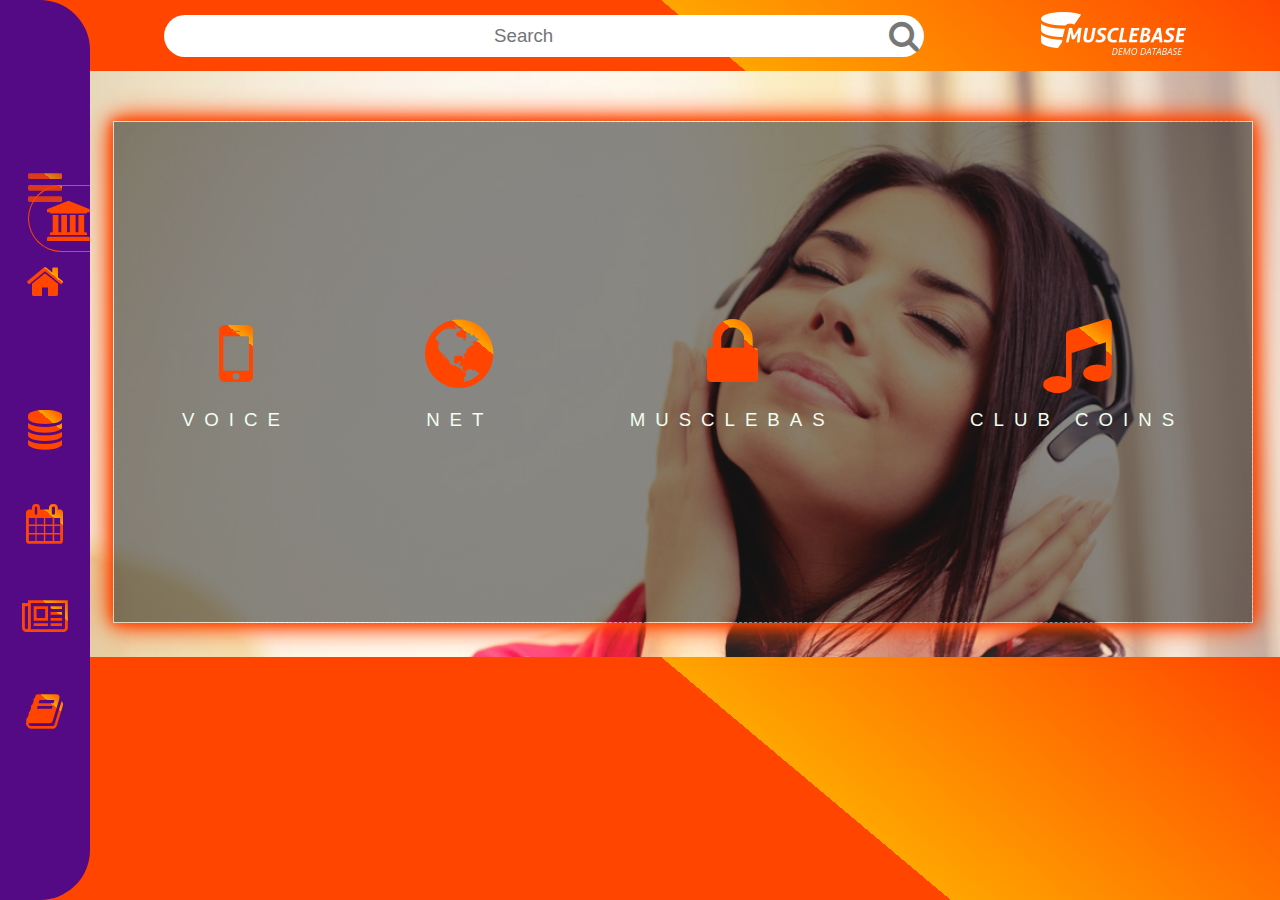
==== about.html @ 11c8ed23 "popping" ====
<!DOCTYPE html>
<html lang="pt-Ao">
<head>
    <meta charset="UTF-8">
    <meta http-equiv="X-UA-Compatible" content="IE=edge">
    <meta name="viewport" content="width=device-width, initial-scale=1.0">
    <!--METAs------------------------------>
    <link rel="stylesheet" href="assets/css/font-awesome.min.css">
    <link rel="stylesheet" href="assets/css/responsive.css">
    <link rel="stylesheet" href="assets/css/style.css">
    <!--LINKs----------------------------->
    <title>Apple stark</title>
    <!---TITLE---------------------------->
</head>
<body>
    <header class="main_header">
        <div class="container">
            <div class="header_content">
                <div class="logotipo">
                    <img src="assets/imagem/W_logo_5.png" alt="" class="logo_imagem">
                </div>
                <form action="" class="search_fast">
                    <input type="text" class="search_header" placeholder="Search">
                    <button type="reset" class="fa fa-search fa-2x button_search"></button>
                </form>
                <nav class="navbar_menu">
                    <ul class="lister_navbar">
                        <li class="list_navbar"><a href="#" class="anchor_navbar menu fa fa-navicon "></a></li>
                        <li class="list_navbar"><a href="index.html" class="anchor_navbar fa fa-home"></a></li>
                        <li class="list_navbar"><a href="about.html" class="about fa fa-bank "></a></li>
                        <li class="list_navbar"><a href="servic.html" class="anchor_navbar fa fa-database"></a></li>
                        <li class="list_navbar"><a href="portfolio.html" class="anchor_navbar fa fa-calendar"></a></li>
                        <li class="list_navbar"><a href="something.html" class="anchor_navbar fa fa-newspaper-o"></a></li>
                        <li class="list_navbar"><a href="contact.html" class="anchor_navbar fa fa-book "></a></li>
                    </ul>
                </nav>
            </div>
        </div>
    </header>
    <section class="about_section">
        <div class="container">
            <div class="content_section_about">
                <div class="card_section_about">
                    <div class="card1_about">
                        <span class="fa fa-mobile fa-5x icon_card_about"></span>
                        <p class="paragraph_card_about">VOICE</p>
                    </div>
                    <div class="card1_about">
                        <span class="fa fa-globe fa-5x icon_card_about "></span>
                        <p class="paragraph_card_about">NET</p>
                    </div>
                    <div class="card1_about">
                        <span class="fa fa-lock fa-5x icon_card_about"></span>
                        <p class="paragraph_card_about">MUSCLEBAS</p>
                    </div>
                    
                    <div class="card1_about">
                        <span class="fa fa-music fa-5x icon_card_about"></span>
                        <p class="paragraph_card_about">CLUB COINS</p>
                    </div>
                </div>
             </div>
            </div>
        </div>
    </section>
</body>
</html>
---- assets/css/responsive.css ----
/*
 * RESPONSIVIDADE
 */

@media (max-width: 575px) {}
@media (min-width: 576px) and (max-width: 767px) {
 
}
@media (min-width: 768px) and (max-width: 991px) {
}

@media (min-width: 992px) and (max-width: 1999px) {
}

@media (min-width: 1200px) {}
---- assets/css/style.css ----
*{
    padding: 0;
    margin: 0;
    border: none;
    text-decoration: none;
    list-style: none;
}
body{
    background:linear-gradient(40deg,orangered 70%, orange 60%,orangered);
}
.container{
    display: block;
    margin: 0 auto;
    width: 90%;
}
/***START**/
.home{
    width:50px;
    height: 50px;
    position: absolute;
    top: 100px;
    left: 28px;
    border-radius: 50px 0 0 50px;
    border-left:1px solid orangered;
    border-top:1px solid orangered;
    border-bottom:1px solid orangered;
    padding: 5px 0 5px 18px;
    color: orangered;
}
.about{
    width:50px;
    height: 50px;
    position: absolute;
    top: 185px;
    left: 28px;
    border-radius: 50px 0 0 50px;
    border-left:1px solid orangered;
    border-top:1px solid orangered;
    border-bottom:1px solid orangered;
    padding: 15px 0 0 18px;
    color: orangered;
}

.servic{
    width:50px;
    height: 50px;
    position: absolute;
    top: 295px;
    left: 28px;
    border-radius: 50px 0 0 50px;
    padding: 5px 0 5px 18px;
    color: orangered;
    background: #ccc;

}

.portfolio{
    width:50px;
    height: 50px;
    position: absolute;
    top: 385px;
    left: 28px;
    border-radius: 50px 0 0 50px;
    border-left:1px solid orangered;
    border-top:1px solid orangered;
    border-bottom:1px solid orangered;
    padding: 5px 0 5px 18px;
    color: orangered;
}
.something{
    width:50px;
    height: 50px;
    position: absolute;
    top: 490px;
    left: 30px;
    border-radius: 50px 0 0 50px;
    border-left:1px solid orangered;
    border-top:1px solid orangered;
    border-bottom:1px solid orangered;
    padding: 5px 0 0 15px;
    color: orangered;

}

.contact{
    width:50px;
    height: 50px;
    position: absolute;
    top: 580px;
    left: 28px;
    border-radius: 50px 0 0 50px;
    border-left:1px solid orangered;
    border-top:1px solid orangered;
    border-bottom:1px solid orangered;
    padding: 10px 0 0 18px;
    color: orangered;

}
/*_________________*________________________________*/
.main_header{
    width: 100%;
}
.header_content{
    display: flex;
    align-items:center;
    flex-direction: row-reverse;
    justify-content:space-evenly;
    padding: 12px;
}
.search_fast{
    margin-left: 70px;
    display: flex;
    flex-direction: row;
    align-items: center;
    justify-content: center;
}
.search_header{
    width: 700px;
    padding: 10px;
    font-size: 14pt;
    color: black;
    border-radius:50px 0 0 50px;
    text-align: center;
}
.button_search{
    background: white;
    color: #0008;
    cursor: pointer;
    padding: 5px;
    border-radius: 0 50px 50px 0;
}
.logotipo{
    margin-left: 100px;

}
.menu{
    opacity: 0.8;
    transform: rotateX(-100px);
    transition: 0.3s ease-in-out all;
}

.menu:hover{
    opacity: 1;
}
.navbar_menu{
    position:fixed;
    top: 0;
    left: 0;
    height: 100%;
    width: 7%;
    display:flex;
    background-color: #540A85;
    flex-direction: column;
    align-items: center;
    justify-content: center;
    border-radius:0 50px 50px 0;
    overflow: hidden;
}
.lister_navbar{
    display: flex;
    flex-direction: column;
    justify-content: space-between;
    background-color: #540A85;
}
.list_navbar{
    display:flex;
    flex-direction: column;
    align-items: center;
    font-size: 30pt;
    padding: 27px 30px;
}
.anchor_navbar{
    background:linear-gradient(40deg,orangered 70%, orange 60%,orangered);
    background-clip: text;
    -webkit-background-clip: text;
    color:transparent;
}
/***________________________********____________________________*/
.home_section{
    width: 1264px;
    height: 486px;
    background:linear-gradient(50deg,#fff2,#fff2),url('../imagem/pexels-thisisengineering-3861958.jpg');
    background-size: cover;
    border-radius: 0 50px 0 0;
    padding:50px;
}
.content_section_home{
    display: flex;
    flex-direction: column;
    align-items: center;
    justify-content: center;
}
.darkblue{
    color: #540A85;
    font-weight: bold;
}
.heading_h3_section_home {
    font-size: 22pt;
    font-weight: bolder;
    font-family: Arial, Helvetica, sans-serif;
    text-align: center;
}
.heading_h1_section_home {
    letter-spacing: 8px;
    font-size: 24pt;
    font-family: monospace;
}
.imagem_section_home{
    display: flex;
    flex-direction: row;
    align-items: center;
    justify-content: center;
    margin-bottom: 30px;
}
.imagem_section_home{
    width: 70%;
}
.price_section_home{
    padding: 10px;
    box-shadow:0 0 15px  orangered,0 0 30px orangered,0 0 45px orangered;
    background: rgba(255, 71, 5,.8);
}
.border-blue{
    padding:10px 80px 10px 10px;
    border: 2px solid #540A85;

}
.heading_h5_section_home{
    font-size: 14pt;
    font-weight: bolder;
}
.paragraph_home{
    color: white;
    text-align: left;
    text-shadow: 2px 2px 2px #0006;
}
/**__________________***_________*/

/*______________________*_______________________________*/

.about_section{
    width: 1264px;
    height:  486px;
    background:linear-gradient(50deg,#fff2,#fff2),url('../imagem/shutterstock_135052274.jpg');
    background-size: cover;
    border-radius: 0 50px 0 0;
    padding:50px;
}
.content_section_about {
    display: block;
    width: 100%;
    height: 500px;
    margin: 0 auto;
    box-shadow: 0 0 10px orangered, 0 0 20px orangered, 0 0 30px orangered;
    border: 1PX dashed #ddd9;
}
.card_section_about{
    display: flex;
    flex-direction: row;
    justify-content: space-around;
    background:#0007;
    border: none;
    height: 100%;
}
.card1_about{
    display: flex;
    flex-direction: column;
    justify-content: center;
    align-items: center;
}
.icon_card_about{
    background:linear-gradient(40deg,orangered 70%, orange 60%,orangered);
    background-clip: text;
    -webkit-background-clip: text;
    color:transparent;
    cursor: pointer;
}
.paragraph_card_about{
    margin-top: 15px;
    color: honeydew;
    letter-spacing: 10px;
    font: 100 14pt sans-serif;
}
/*________SERVICS______________*_____PAGE__________________________________*/

.servic_section{
    width: 1264px;
    height:  486px;
    background:#ccc;
    border-radius: 0 50px 0 0;
    padding:50px;
}
.content_section_home_servic {
    display: block;
    width: 100%;
    height: 495px;
    margin: 0 auto;
}
.igual{
    display: flex;
    flex-direction: row;
    justify-content: space-evenly;
}
.card_section_servic{
    width: 40%;
    height: 100%;
    padding: 10px 0;
}

.heading_servic_h1{
    margin-bottom: 28px;
    letter-spacing: 8px;
    font-size: 24pt;
    font-family: monospace;
}
.card_servic{
    background: linear-gradient(to bottom right, #0FF6,#F008),url('../imagem/pessoas-daltonicas_enchroma1_blog-da-engenharia.jpg');
    background-size: cover;
    padding: 20px;
    border-radius: 5px;
    display: flex;
    flex-direction: column;
}

.card_servic_card2{
    background: linear-gradient(to bottom right, #0FF6,#F008),url('../imagem/tres-jovens-lindas-meninas-sorridentes-em-roupas-de-jeans-casual-de-verao-na-moda-mulheres-sexy-despreocupadas-posando-modelos-positivos-em-oculos-de-sol_158538-4730.webp');
    background-size: cover;
    padding: 20px;
    border-radius: 5px;
    display: flex;
    flex-direction: column;
}
.heading-h2-card_servic{
    text-align: left;
    margin-bottom: 50px;
    color: honeydew;
    text-shadow: 2px 2px 5px orangered;
    font-family: Arial, Helvetica, sans-serif;
}
.card1_servic{
    display: flex;
    flex-direction: column;
}
.heading_h3_servic{
    color: honeydew;
    font-family: Arial, Helvetica, sans-serif;
    text-shadow: 2px 2px 5px darkmagenta;
    margin-bottom: 10px;
}
.card_div_price{
    background:white;
    border-radius: 10px;
    width: 165px;
    padding: 5px;
    display: flex;
    flex-direction: column;
}
.card_div_price_h3{
    text-align: center;
    font-size: 20pt;
    font-family: Arial, Helvetica, sans-serif;
    font-weight: bold;
    color: orangered;
}
.tired{
    display: flex;
    flex-direction: row;
    align-items: center;
    justify-content: space-around;
}
.tired_h4{
    font-size: 13pt;
    font-family: Arial, Helvetica, sans-serif;
    font-weight: 100;
    color: #540A85;
}
.tired_paragraph{
    font-family: Arial, Helvetica, sans-serif;
    font-weight: 100;
    color: #540A85;
}
.card2_servic{
    background:white;
    padding: 10px;
    margin-top: 10px;
    border-radius: 5px;
}
.heading_servic_h1_card2{
    text-align:left;
    font-family: Arial, Helvetica, sans-serif;
}
.tired_paragraph-card2{
    text-align: left;
    font-size: 10pt;
    color: #0009;
    margin: 5px 0;
}
.button_servic_card{
    background: #540A85;
    display: flex;
    justify-content: space-between;
    padding: 12px;
    border-radius: 5px;
}
.anchor_link_servic{
    color: orangered;
    font-family: Arial, Helvetica, sans-serif;
    font-weight: bold;
}
.icon_servic_card{
    color: orangered;
}
/*______________________*_______________________________*/

.portfolio_section{
    width: 1264px;
    height:  486px;
    background:linear-gradient(50deg,#fff2,#fff2),url('../imagem/2.jpg');
    background-position: center;
    background-size:cover;
    border-radius: 0 50px 0 0;
    padding:50px;
}


/*______________________*_______________________________*/

.something_section{
    width: 1264px;
    height:  486px;
    background:linear-gradient(50deg,#fff2,#fff2),url('../imagem/fone-de-ouvido-Beatriz-Zanut-Engenharia-360-3.jpg');
    background-position: center;
    background-size:cover;
    border-radius: 0 50px 0 0;
    padding:50px;
}



/*______________________*_______________________________*/

.contact_section{
    width: 1264px;
    height:  486px;
    background:linear-gradient(50deg,#fff2,#fff2),url('../imagem/pexels-fauxels-3183197.jpg');
    background-position:center;
    background-size:cover;
    border-radius: 0 50px 0 0;
    padding:50px;
}
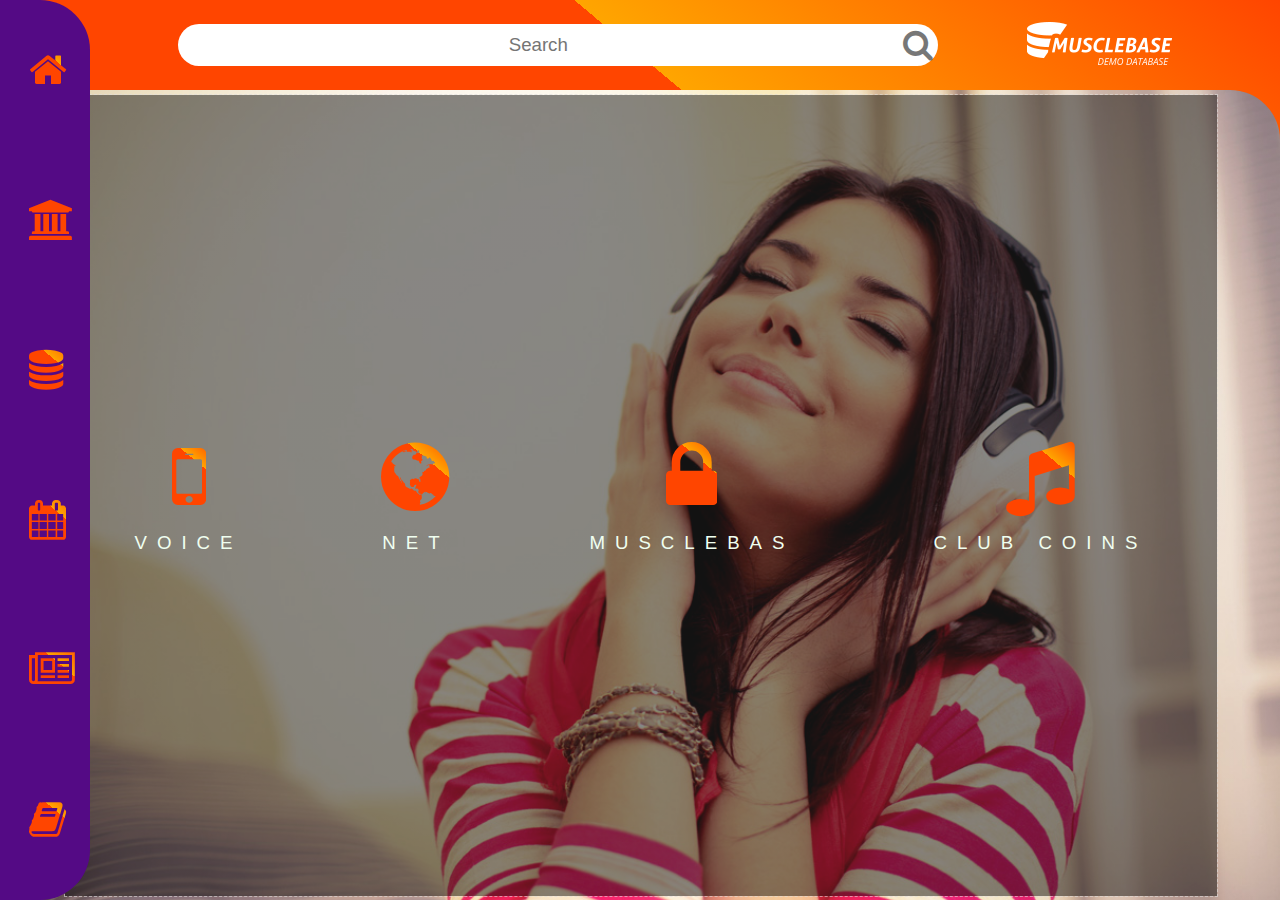
==== commit e13cceb2: "atualizei as páginas e ficou tudo muito mais leve" ====
--- a/about.html
+++ b/about.html
@@ -8,6 +8,7 @@
     <link rel="stylesheet" href="assets/css/font-awesome.min.css">
     <link rel="stylesheet" href="assets/css/responsive.css">
     <link rel="stylesheet" href="assets/css/style.css">
+    <link rel="shortcut icon" href="assets/imagem/W_logo_5.png" type="image/x-icon">
     <!--LINKs----------------------------->
     <title>Apple stark</title>
     <!---TITLE---------------------------->
@@ -25,13 +26,12 @@
                 </form>
                 <nav class="navbar_menu">
                     <ul class="lister_navbar">
-                        <li class="list_navbar"><a href="#" class="anchor_navbar menu fa fa-navicon "></a></li>
-                        <li class="list_navbar"><a href="index.html" class="anchor_navbar fa fa-home"></a></li>
-                        <li class="list_navbar"><a href="about.html" class="about fa fa-bank "></a></li>
-                        <li class="list_navbar"><a href="servic.html" class="anchor_navbar fa fa-database"></a></li>
-                        <li class="list_navbar"><a href="portfolio.html" class="anchor_navbar fa fa-calendar"></a></li>
-                        <li class="list_navbar"><a href="something.html" class="anchor_navbar fa fa-newspaper-o"></a></li>
-                        <li class="list_navbar"><a href="contact.html" class="anchor_navbar fa fa-book "></a></li>
+                        <li class="list_navbar"><a href="index.html" class=" home anchor_navbar fa fa-home"></a></li>
+                        <li class="list_navbar"><a href="about.html" class="home about fa fa-bank "></a></li>
+                        <li class="list_navbar"><a href="servic.html" class="home anchor_navbar fa fa-database"></a></li>
+                        <li class="list_navbar"><a href="portfolio.html" class="home anchor_navbar fa fa-calendar"></a></li>
+                        <li class="list_navbar"><a href="something.html" class="home anchor_navbar fa fa-newspaper-o"></a></li>
+                        <li class="list_navbar"><a href="contact.html" class="home anchor_navbar fa fa-book "></a></li>
                     </ul>
                 </nav>
             </div>
--- a/assets/css/style.css
+++ b/assets/css/style.css
@@ -17,95 +17,21 @@
 .home{
     width:50px;
     height: 50px;
-    position: absolute;
-    top: 100px;
-    left: 28px;
-    border-radius: 50px 0 0 50px;
-    border-left:1px solid orangered;
-    border-top:1px solid orangered;
-    border-bottom:1px solid orangered;
     padding: 5px 0 5px 18px;
     color: orangered;
 }
-.about{
-    width:50px;
-    height: 50px;
-    position: absolute;
-    top: 185px;
-    left: 28px;
-    border-radius: 50px 0 0 50px;
-    border-left:1px solid orangered;
-    border-top:1px solid orangered;
-    border-bottom:1px solid orangered;
-    padding: 15px 0 0 18px;
-    color: orangered;
-}
-
-.servic{
-    width:50px;
-    height: 50px;
-    position: absolute;
-    top: 295px;
-    left: 28px;
-    border-radius: 50px 0 0 50px;
-    padding: 5px 0 5px 18px;
-    color: orangered;
-    background: #ccc;
-
-}
-
-.portfolio{
-    width:50px;
-    height: 50px;
-    position: absolute;
-    top: 385px;
-    left: 28px;
-    border-radius: 50px 0 0 50px;
-    border-left:1px solid orangered;
-    border-top:1px solid orangered;
-    border-bottom:1px solid orangered;
-    padding: 5px 0 5px 18px;
-    color: orangered;
-}
-.something{
-    width:50px;
-    height: 50px;
-    position: absolute;
-    top: 490px;
-    left: 30px;
-    border-radius: 50px 0 0 50px;
-    border-left:1px solid orangered;
-    border-top:1px solid orangered;
-    border-bottom:1px solid orangered;
-    padding: 5px 0 0 15px;
-    color: orangered;
-
-}
-
-.contact{
-    width:50px;
-    height: 50px;
-    position: absolute;
-    top: 580px;
-    left: 28px;
-    border-radius: 50px 0 0 50px;
-    border-left:1px solid orangered;
-    border-top:1px solid orangered;
-    border-bottom:1px solid orangered;
-    padding: 10px 0 0 18px;
-    color: orangered;
-
-}
 /*_________________*________________________________*/
 .main_header{
     width: 100%;
+    height: 100%;
 }
 .header_content{
     display: flex;
     align-items:center;
     flex-direction: row-reverse;
-    justify-content:space-evenly;
-    padding: 12px;
+    justify-content:space-around;
+    width: 100%;
+    min-height: 10vh;
 }
 .search_fast{
     margin-left: 70px;
@@ -129,38 +55,24 @@
     padding: 5px;
     border-radius: 0 50px 50px 0;
 }
-.logotipo{
-    margin-left: 100px;
-
-}
-.menu{
-    opacity: 0.8;
-    transform: rotateX(-100px);
-    transition: 0.3s ease-in-out all;
-}
-
-.menu:hover{
-    opacity: 1;
-}
 .navbar_menu{
     position:fixed;
     top: 0;
     left: 0;
+    display:flex;
+    flex-direction: column;
+    align-items: center;
+    justify-content:flex-end;
+    height: 100vh;
+    width: 7%;
+    border-radius:0 50px 50px 0;
+    background-color: #540A85;
+}
+.lister_navbar{
+    display: flex;
+    flex-direction: column;
+    justify-content: space-around;
     height: 100%;
-    width: 7%;
-    display:flex;
-    background-color: #540A85;
-    flex-direction: column;
-    align-items: center;
-    justify-content: center;
-    border-radius:0 50px 50px 0;
-    overflow: hidden;
-}
-.lister_navbar{
-    display: flex;
-    flex-direction: column;
-    justify-content: space-between;
-    background-color: #540A85;
 }
 .list_navbar{
     display:flex;
@@ -177,12 +89,13 @@
 }
 /***________________________********____________________________*/
 .home_section{
-    width: 1264px;
-    height: 486px;
+    display: flex;
+    align-items: center;
+    width: 100%;
+    height: 90vh;
     background:linear-gradient(50deg,#fff2,#fff2),url('../imagem/pexels-thisisengineering-3861958.jpg');
     background-size: cover;
     border-radius: 0 50px 0 0;
-    padding:50px;
 }
 .content_section_home{
     display: flex;
@@ -192,7 +105,7 @@
 }
 .darkblue{
     color: #540A85;
-    font-weight: bold;
+    font-weight: bolder;
 }
 .heading_h3_section_home {
     font-size: 22pt;
@@ -222,6 +135,7 @@
 }
 .border-blue{
     padding:10px 80px 10px 10px;
+    border-radius: 10px;
     border: 2px solid #540A85;
 
 }
@@ -239,20 +153,20 @@
 /*______________________*_______________________________*/
 
 .about_section{
-    width: 1264px;
-    height:  486px;
+    display: flex;
+    align-items: center;
+    width: 100%;
+    height: 90vh;
     background:linear-gradient(50deg,#fff2,#fff2),url('../imagem/shutterstock_135052274.jpg');
     background-size: cover;
     border-radius: 0 50px 0 0;
-    padding:50px;
 }
 .content_section_about {
     display: block;
     width: 100%;
-    height: 500px;
+    height: 89vh;
     margin: 0 auto;
-    box-shadow: 0 0 10px orangered, 0 0 20px orangered, 0 0 30px orangered;
-    border: 1PX dashed #ddd9;
+    border: 1px dashed #ddd9;
 }
 .card_section_about{
     display: flex;
@@ -284,11 +198,12 @@
 /*________SERVICS______________*_____PAGE__________________________________*/
 
 .servic_section{
-    width: 1264px;
-    height:  486px;
+    display: flex;
+    align-items: center;
+    width: 100%;
+    height: 90vh;
     background:#ccc;
     border-radius: 0 50px 0 0;
-    padding:50px;
 }
 .content_section_home_servic {
     display: block;
@@ -314,12 +229,13 @@
     font-family: monospace;
 }
 .card_servic{
+    display: flex;
+    flex-direction: column;
+    padding: 20px;
+    border-radius: 5px;
     background: linear-gradient(to bottom right, #0FF6,#F008),url('../imagem/pessoas-daltonicas_enchroma1_blog-da-engenharia.jpg');
     background-size: cover;
-    padding: 20px;
-    border-radius: 5px;
-    display: flex;
-    flex-direction: column;
+   
 }
 
 .card_servic_card2{
@@ -413,39 +329,38 @@
 /*______________________*_______________________________*/
 
 .portfolio_section{
-    width: 1264px;
-    height:  486px;
+    display: flex;
+    align-items: center;
+    width: 100%;
+    height: 90vh;
     background:linear-gradient(50deg,#fff2,#fff2),url('../imagem/2.jpg');
     background-position: center;
     background-size:cover;
     border-radius: 0 50px 0 0;
-    padding:50px;
-}
-
-
+}
 /*______________________*_______________________________*/
 
 .something_section{
-    width: 1264px;
-    height:  486px;
+    display: flex;
+    align-items: center;
+    width: 100%;
+    height: 90vh;
     background:linear-gradient(50deg,#fff2,#fff2),url('../imagem/fone-de-ouvido-Beatriz-Zanut-Engenharia-360-3.jpg');
     background-position: center;
     background-size:cover;
     border-radius: 0 50px 0 0;
-    padding:50px;
-}
-
-
-
+
+}
 /*______________________*_______________________________*/
 
 .contact_section{
-    width: 1264px;
-    height:  486px;
+    display: flex;
+    align-items: center;
+    width: 100%;
+    height: 90vh;
     background:linear-gradient(50deg,#fff2,#fff2),url('../imagem/pexels-fauxels-3183197.jpg');
     background-position:center;
     background-size:cover;
     border-radius: 0 50px 0 0;
-    padding:50px;
-}
-
+}
+
